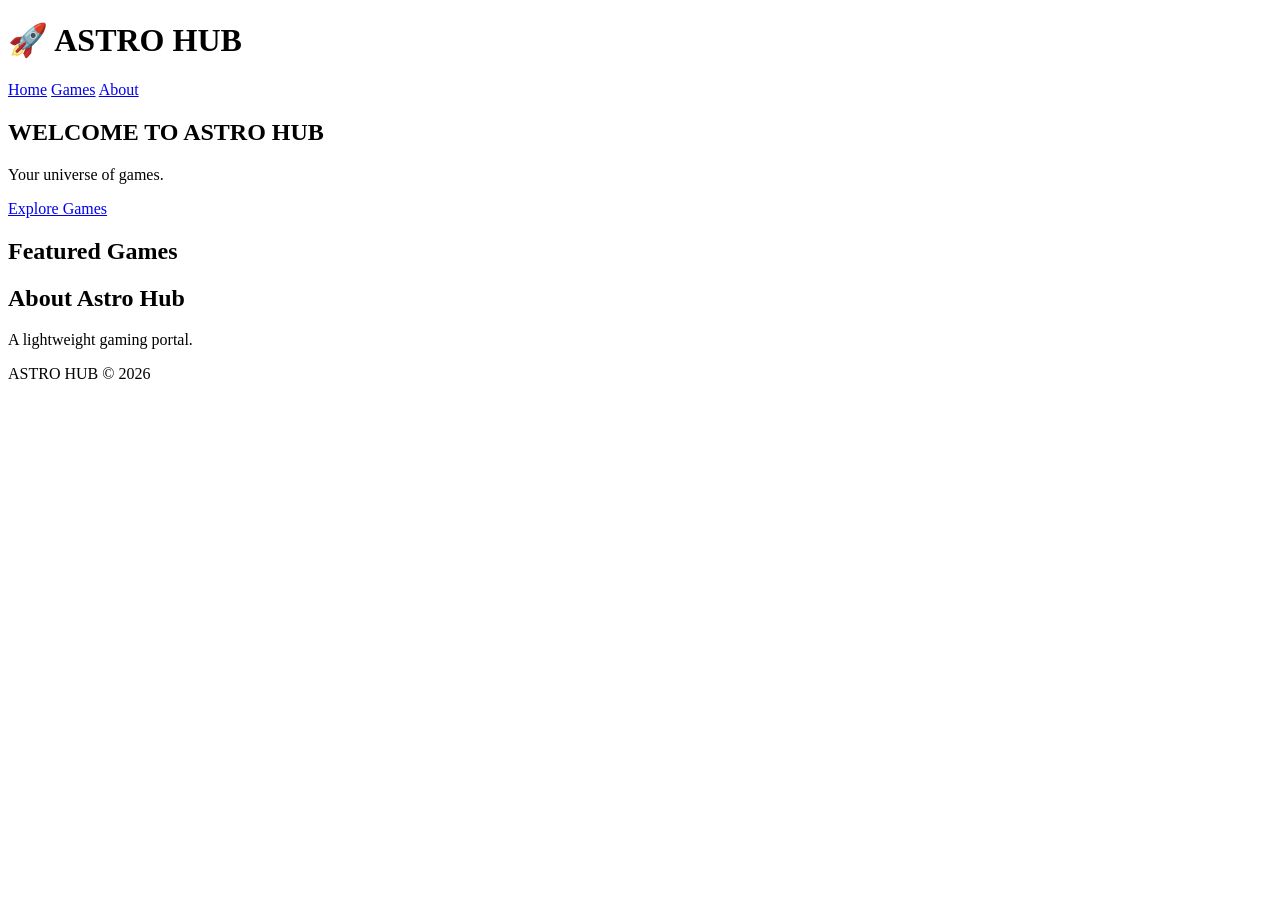
==== index.html @ 5d455b2b "Add initial index.html for Astro Hub website" ====
<!DOCTYPE html>
<html lang="en">
<head>
  <meta charset="UTF-8">
  <meta name="viewport" content="width=device-width, initial-scale=1.0">
  <title>Astro Hub</title>
  <link rel="stylesheet" href="style.css">
</head>
<body>

  <header>
    <h1>🚀 ASTRO HUB</h1>
    <nav>
      <a href="#">Home</a>
      <a href="#games">Games</a>
      <a href="#about">About</a>
    </nav>
  </header>

  <main>
    <section class="hero">
      <h2>WELCOME TO ASTRO HUB</h2>
      <p>Your universe of games.</p>
      <a class="play-button" href="#games">Explore Games</a>
    </section>

    <section id="games">
      <h2>Featured Games</h2>
      <div class="game-grid" id="gameGrid"></div>
    </section>

    <section id="about">
      <h2>About Astro Hub</h2>
      <p>A lightweight gaming portal.</p>
    </section>
  </main>

  <footer>ASTRO HUB © 2026</footer>

  <script src="script.js"></script>
</body>
</html>
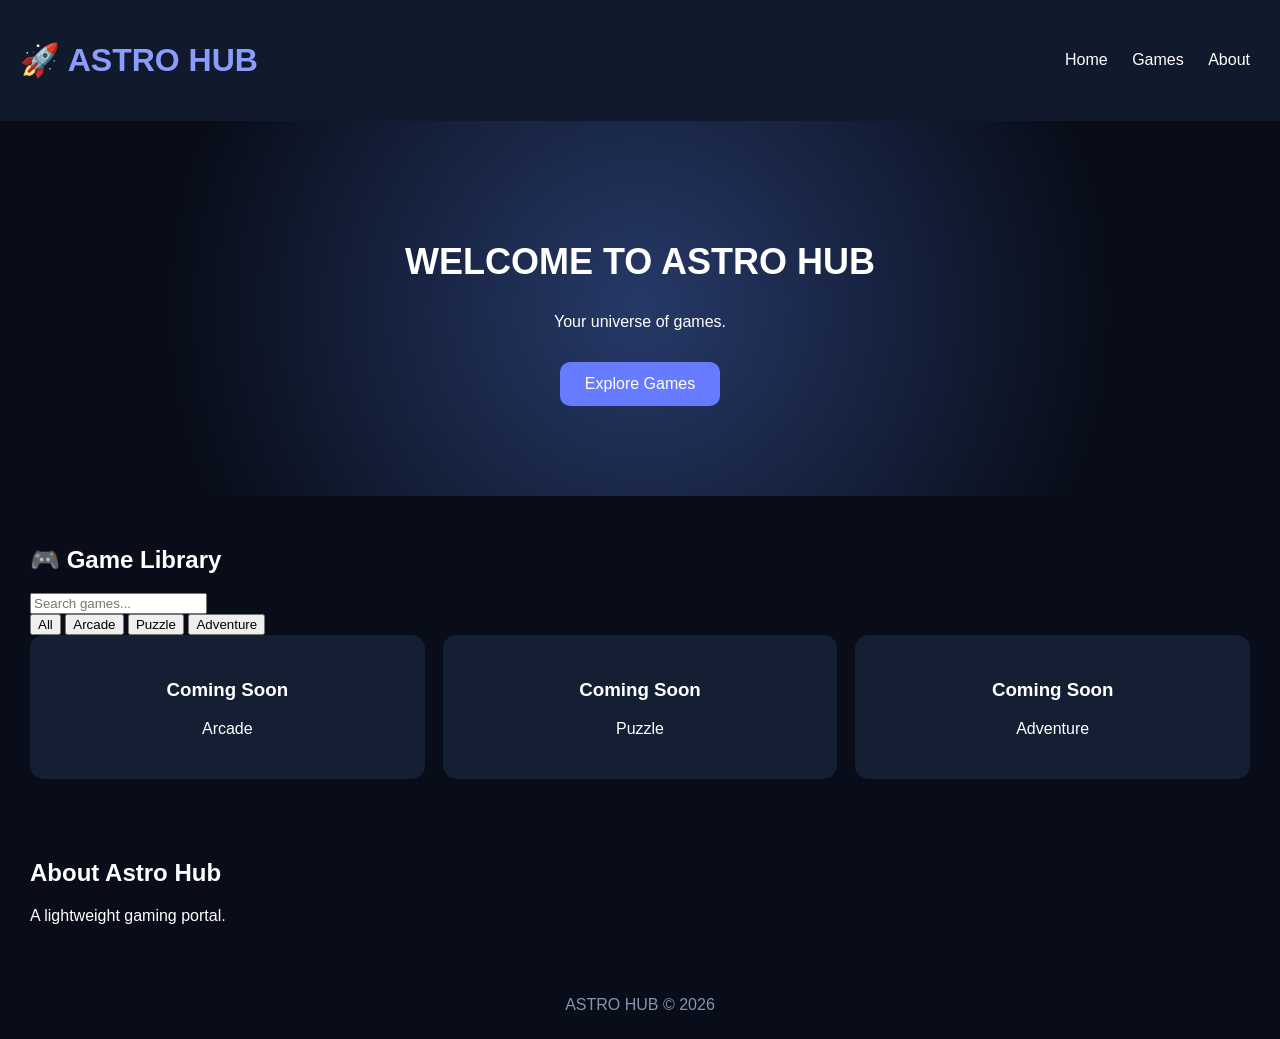
==== commit 57ab736a: "Enhance games section with search and filters Updated the games section to include a search input an" ====
--- a/index.html
+++ b/index.html
@@ -24,10 +24,24 @@
       <a class="play-button" href="#games">Explore Games</a>
     </section>
 
-    <section id="games">
-      <h2>Featured Games</h2>
-      <div class="game-grid" id="gameGrid"></div>
-    </section>
+     <section id="games">
+  <h2>🎮 Game Library</h2>
+
+  <input
+    type="text"
+    id="gameSearch"
+    placeholder="Search games..."
+  >
+
+  <div class="categories">
+    <button onclick="filterGames('All')">All</button>
+    <button onclick="filterGames('Arcade')">Arcade</button>
+    <button onclick="filterGames('Puzzle')">Puzzle</button>
+    <button onclick="filterGames('Adventure')">Adventure</button>
+  </div>
+
+  <div class="game-grid" id="gameGrid"></div>
+</section>
 
     <section id="about">
       <h2>About Astro Hub</h2>
--- a/style.css
+++ b/style.css
@@ -0,0 +1,72 @@
+* {
+  box-sizing: border-box;
+}
+
+body {
+  margin: 0;
+  background: #080d19;
+  color: white;
+  font-family: Arial, sans-serif;
+}
+
+header {
+  background: #101a2c;
+  padding: 20px;
+  display: flex;
+  justify-content: space-between;
+  align-items: center;
+  flex-wrap: wrap;
+}
+
+header h1 {
+  color: #8b9cff;
+}
+
+nav a {
+  color: white;
+  text-decoration: none;
+  margin: 10px;
+}
+
+.hero {
+  text-align: center;
+  padding: 90px 20px;
+  background: radial-gradient(circle, #263968, #080d19 70%);
+}
+
+.hero h2 {
+  font-size: 36px;
+}
+
+.play-button {
+  display: inline-block;
+  background: #667bff;
+  color: white;
+  padding: 13px 25px;
+  border-radius: 10px;
+  text-decoration: none;
+  margin-top: 15px;
+}
+
+main section:not(.hero) {
+  padding: 30px;
+}
+
+.game-grid {
+  display: grid;
+  grid-template-columns: repeat(auto-fit, minmax(180px, 1fr));
+  gap: 18px;
+}
+
+.game-card {
+  background: #151f33;
+  padding: 25px;
+  border-radius: 14px;
+  text-align: center;
+}
+
+footer {
+  text-align: center;
+  padding: 25px;
+  color: #8794ad;
+}
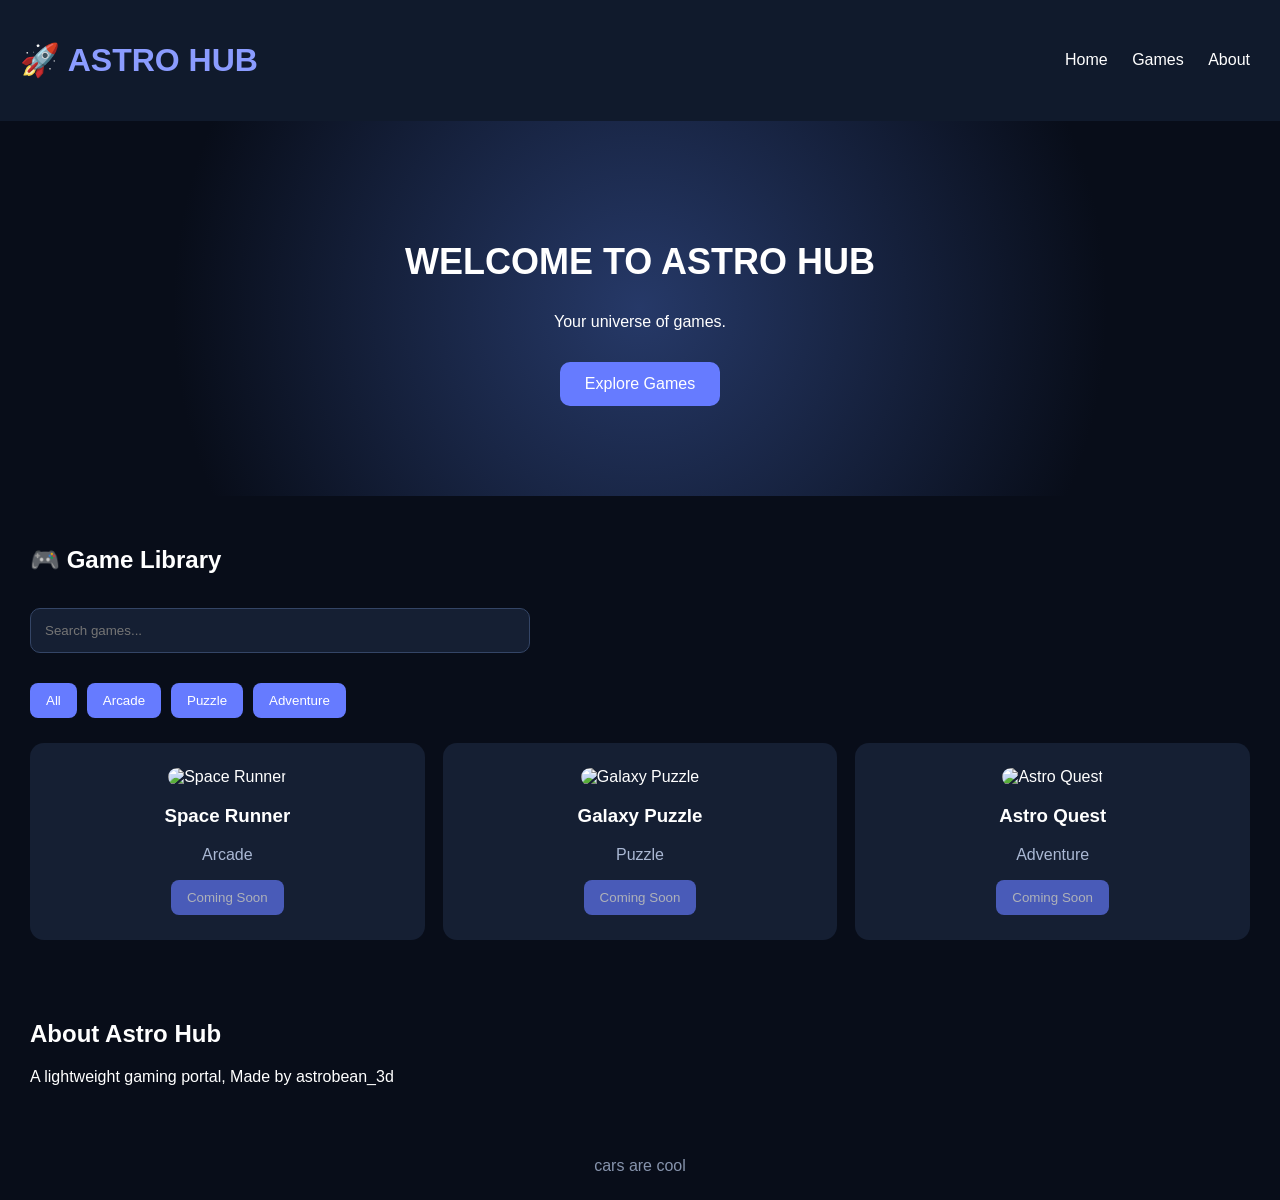
==== commit 2f900225: "Update about section and footer text" ====
--- a/index.html
+++ b/index.html
@@ -45,11 +45,11 @@
 
     <section id="about">
       <h2>About Astro Hub</h2>
-      <p>A lightweight gaming portal.</p>
+      <p>A lightweight gaming portal, Made by astrobean_3d</p>
     </section>
   </main>
 
-  <footer>ASTRO HUB © 2026</footer>
+  <footer>cars are cool</footer>
 
   <script src="script.js"></script>
 </body>
--- a/style.css
+++ b/style.css
@@ -70,3 +70,52 @@
   padding: 25px;
   color: #8794ad;
 }
+
+
+#gameSearch {
+  width: 100%;
+  max-width: 500px;
+  padding: 14px;
+  border-radius: 10px;
+  border: 1px solid #344566;
+  background: #151f33;
+  color: white;
+  margin: 15px 0;
+}
+
+.categories {
+  display: flex;
+  gap: 10px;
+  flex-wrap: wrap;
+  margin: 15px 0 25px;
+}
+
+.categories button,
+.game-card button {
+  background: #667bff;
+  color: white;
+  border: none;
+  padding: 10px 16px;
+  border-radius: 8px;
+}
+
+.game-card img {
+  width: 100%;
+  border-radius: 10px;
+}
+
+.game-card p {
+  color: #aab8d4;
+}
+
+.game-card button:disabled {
+  opacity: 0.65;
+  cursor: not-allowed;
+}
+
+
+
+
+
+
+
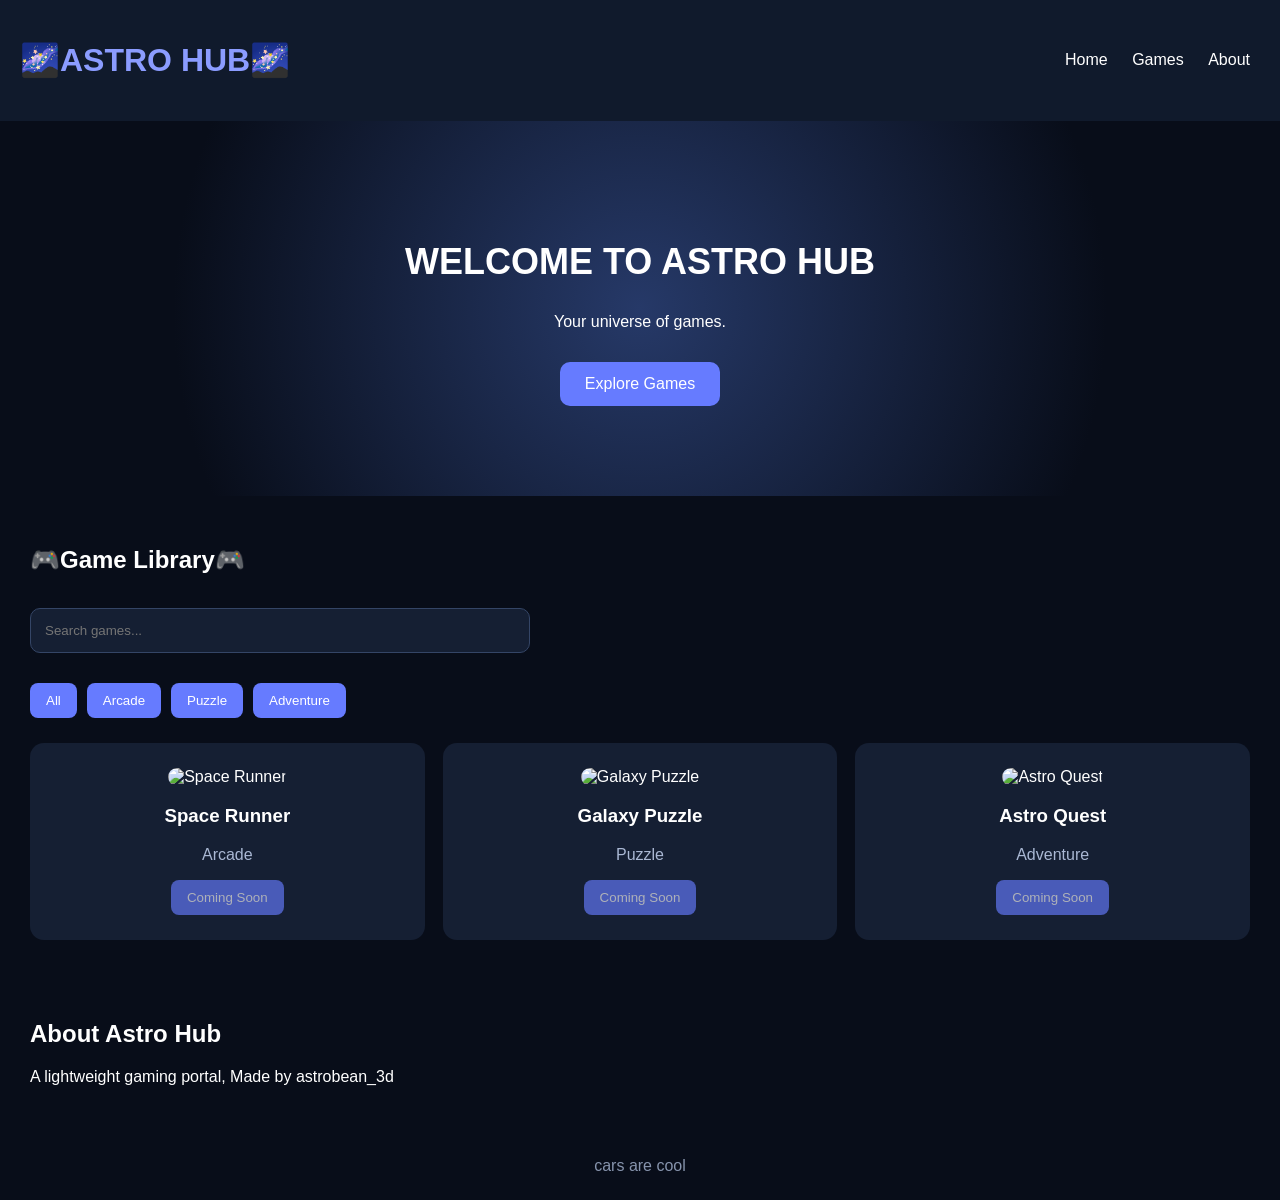
==== commit 4595e8be: "Update index.html" ====
--- a/index.html
+++ b/index.html
@@ -3,13 +3,13 @@
 <head>
   <meta charset="UTF-8">
   <meta name="viewport" content="width=device-width, initial-scale=1.0">
-  <title>Astro Hub</title>
+  <title>🌌Astro Hub🌌</title>
   <link rel="stylesheet" href="style.css">
 </head>
 <body>
 
   <header>
-    <h1>🚀 ASTRO HUB</h1>
+    <h1>🌌ASTRO HUB🌌</h1>
     <nav>
       <a href="#">Home</a>
       <a href="#games">Games</a>
@@ -25,7 +25,7 @@
     </section>
 
      <section id="games">
-  <h2>🎮 Game Library</h2>
+  <h2>🎮Game Library🎮</h2>
 
   <input
     type="text"
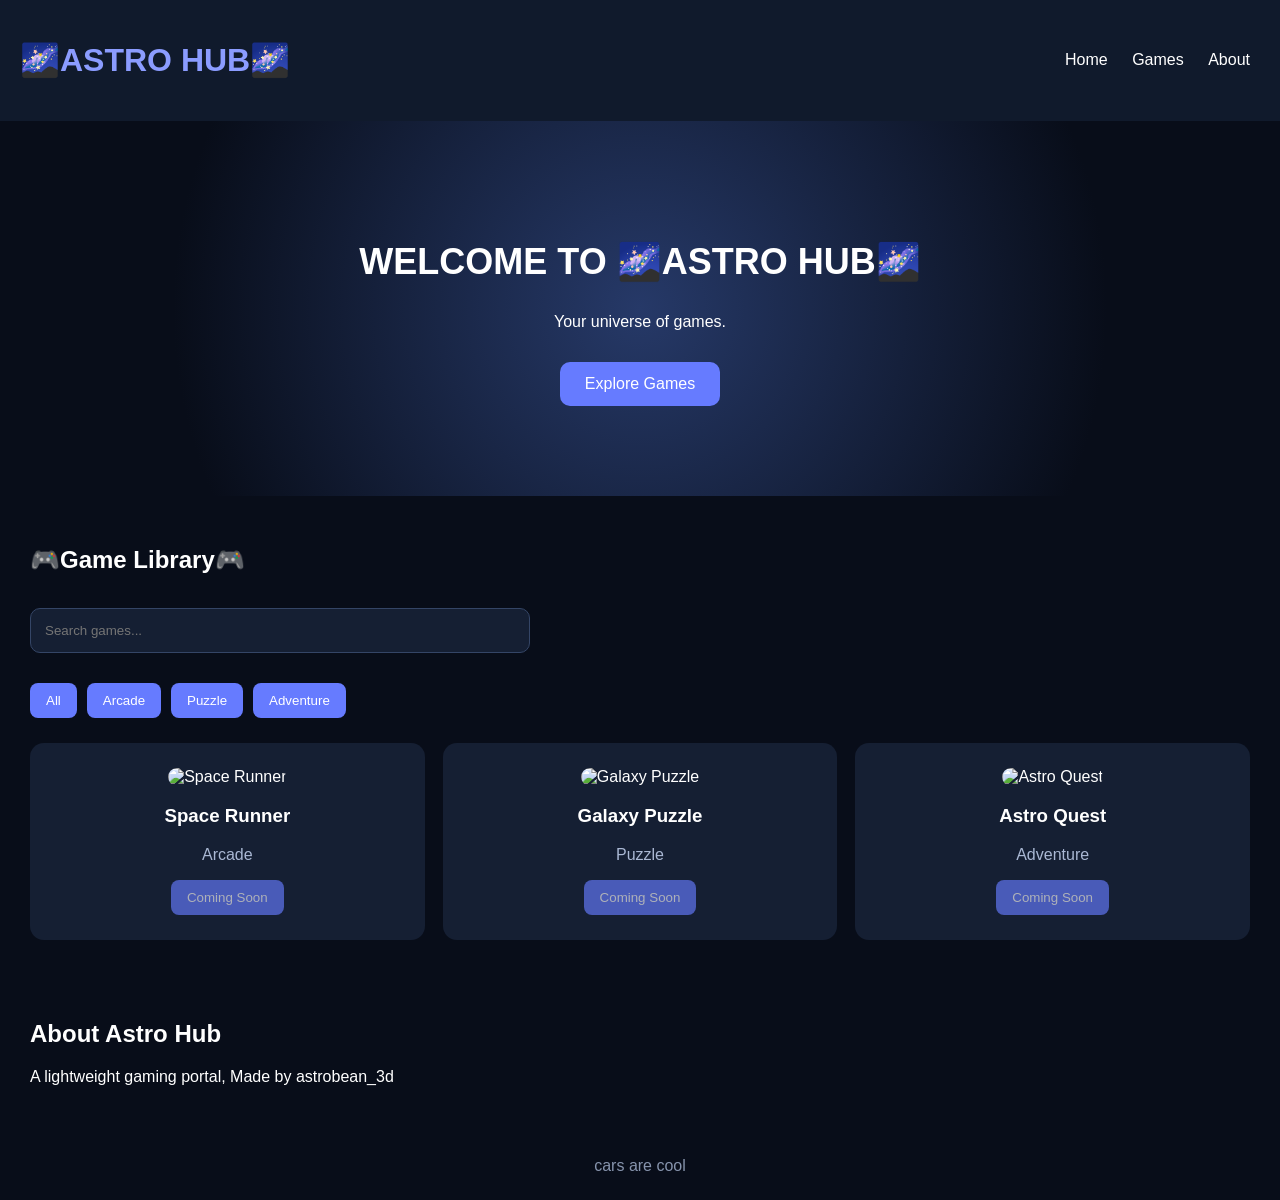
==== commit a85071b5: "Update index.html" ====
--- a/index.html
+++ b/index.html
@@ -19,7 +19,7 @@
 
   <main>
     <section class="hero">
-      <h2>WELCOME TO ASTRO HUB</h2>
+      <h2>WELCOME TO 🌌ASTRO HUB🌌</h2>
       <p>Your universe of games.</p>
       <a class="play-button" href="#games">Explore Games</a>
     </section>
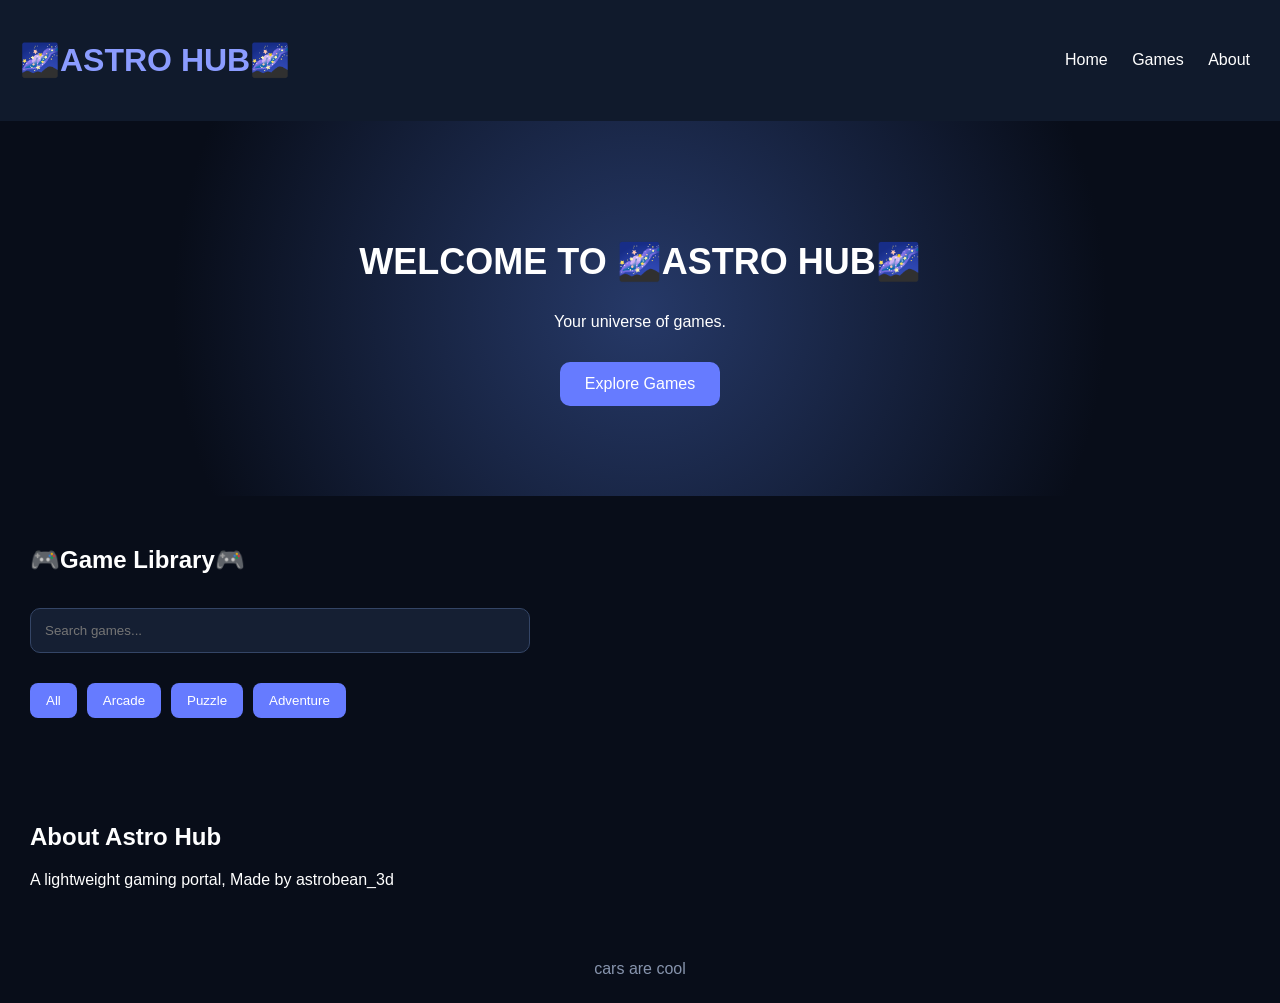
==== commit 2373dab6: "Add game player section with controls and iframe" ====
--- a/index.html
+++ b/index.html
@@ -42,6 +42,21 @@
 
   <div class="game-grid" id="gameGrid"></div>
 </section>
+    <section id="gamePlayer" hidden>
+  <h2 id="playerTitle">Now Playing</h2>
+
+  <button onclick="closeGame()">← Back to Games</button>
+
+  <button onclick="fullscreenGame()">⛶ Fullscreen</button>
+
+  <iframe
+    id="gameFrame"
+    src=""
+    title="Astro Hub Game"
+    allow="fullscreen; gamepad"
+    allowfullscreen
+  ></iframe>
+</section>
 
     <section id="about">
       <h2>About Astro Hub</h2>
--- a/style.css
+++ b/style.css
@@ -113,9 +113,40 @@
   cursor: not-allowed;
 }
 
+#gamePlayer {
+  padding: 25px;
+  background: #0c1425;
+  border-radius: 14px;
+  margin: 25px;
+}
+
+#gamePlayer iframe {
+  width: 100%;
+  height: 600px;
+  border: 2px solid #667bff;
+  border-radius: 12px;
+  background: #080d19;
+}
+
+#gamePlayer button {
+  background: #667bff;
+  color: white;
+  border: none;
+  padding: 12px 18px;
+  border-radius: 8px;
+  margin: 8px 5px;
+  cursor: pointer;
+}
+
+@media(max-width:600px) {
+  #gamePlayer iframe {
+    height: 450px;
+  }
+}
 
 
 
 
 
 
+
